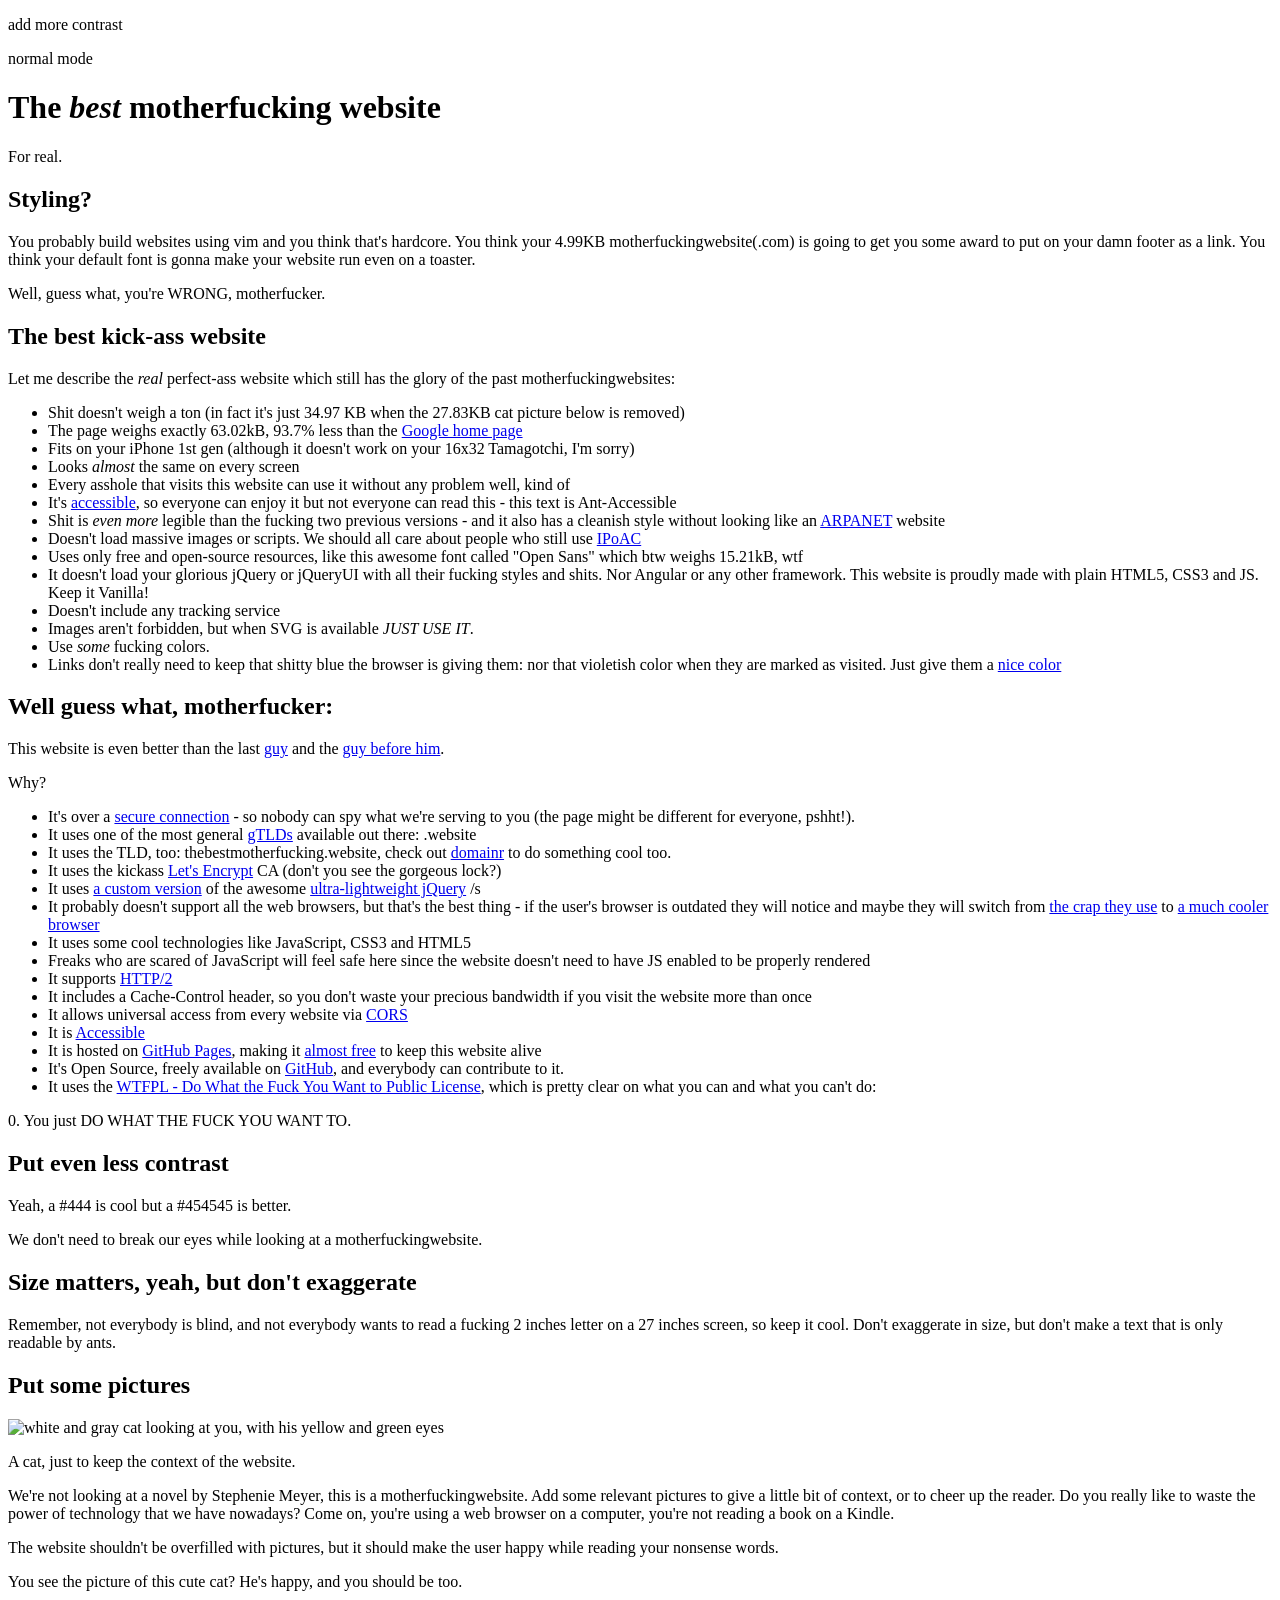
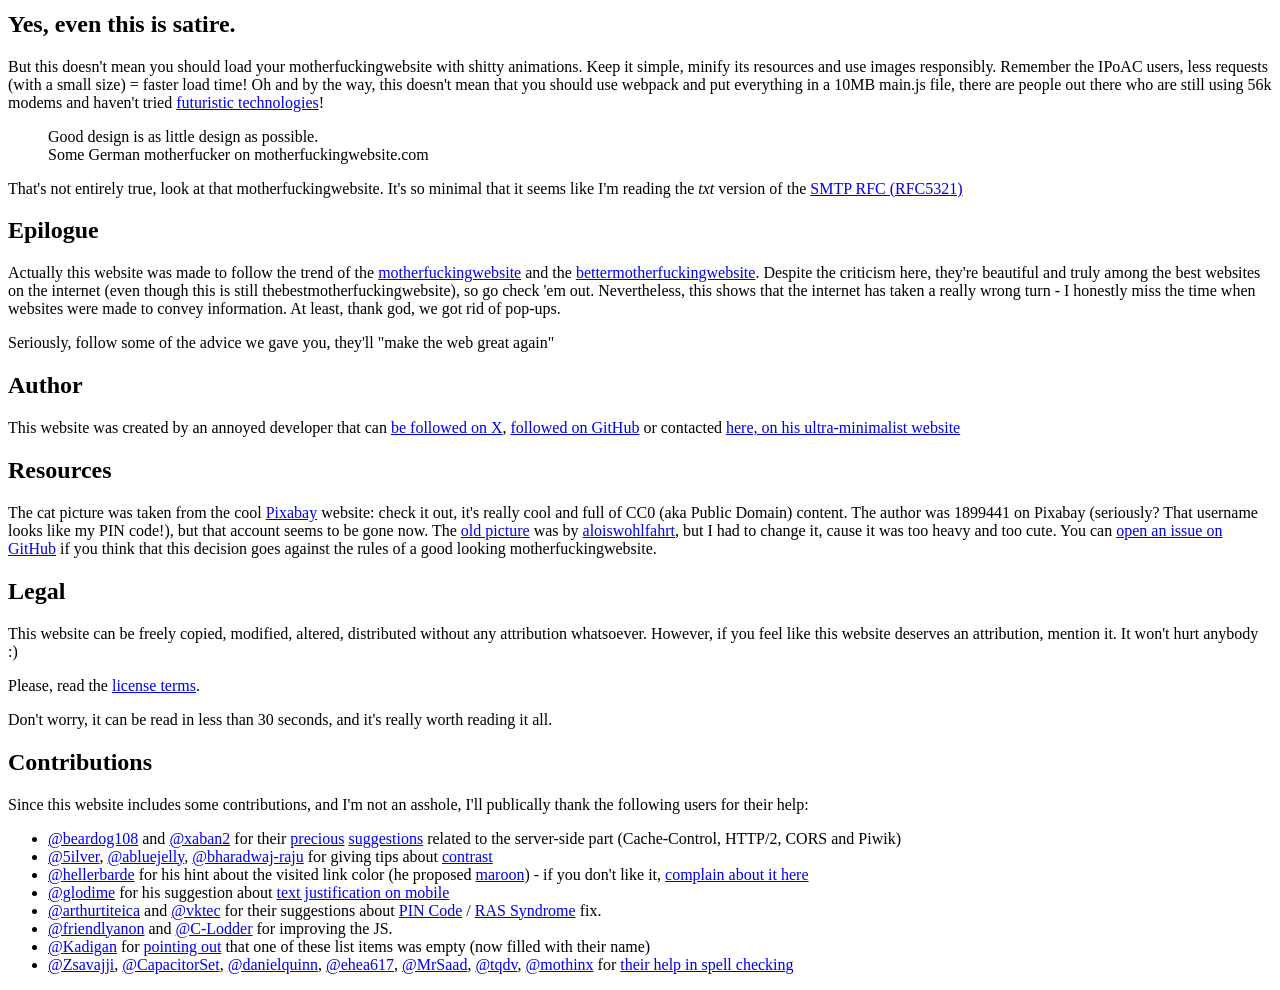
==== tp4/index.html @ 4c100ba5 "tp4: motherfuckingwebsite" ====
<!DOCTYPE html>
<html lang="en">
<head>
    <meta charset="UTF-8">
    <meta name="viewport" content="width=device-width, initial-scale=1.0">
    <title>The Best Motherfucking Website</title>
    <link rel="stylesheet" href="style.css">
</head>
<body>
    <p>add more contrast</p>
    <p>normal mode</p>

    <h1>The <em>best</em> motherfucking website</h1>
    <p>For real.</p>

    <h2>Styling?</h2>
    <p>You probably build websites using vim and you think that's hardcore. You think your 4.99KB motherfuckingwebsite(.com) is going to get you some award to put on your damn footer as a link. You think your default font is gonna make your website run even on a toaster.</p>
    <p>Well, guess what, you're WRONG, motherfucker.</p>

    <h2>The best kick-ass website</h2>
    <p>Let me describe the <em>real</em> perfect-ass website which still has the glory of the past motherfuckingwebsites:</p>
    <ul>
        <li>Shit doesn't weigh a ton (in fact it's just 34.97 KB when the 27.83KB cat picture below is removed)</li>
        <li>The page weighs exactly 63.02kB, 93.7% less than the <a href="https://google.com">Google home page</a></li>
        <li>Fits on your iPhone 1st gen (although it doesn't work on your 16x32 Tamagotchi, I'm sorry)</li>
        <li>Looks <em>almost</em> the same on every screen</li>
        <li>Every asshole that visits this website can use it without any problem well, kind of</li>
        <li>It's <a href="https://www.w3.org/TR/WCAG20/">accessible</a>, so everyone can enjoy it but not everyone can read this - this text is Ant-Accessible</li>
        <li>Shit is <em>even more</em> legible than the fucking two previous versions - and it also has a cleanish style without looking like an <a href="https://en.wikipedia.org/wiki/ARPANET">ARPANET</a> website</li>
        <li>Doesn't load massive images or scripts. We should all care about people who still use <a href="https://en.wikipedia.org/wiki/IP_over_Avian_Carriers">IPoAC</a></li>
        <li>Uses only free and open-source resources, like this awesome font called "Open Sans" which btw weighs 15.21kB, wtf</li>
        <li>It doesn't load your glorious jQuery or jQueryUI with all their fucking styles and shits. Nor Angular or any other framework. This website is proudly made with plain HTML5, CSS3 and JS. Keep it Vanilla!</li>
        <li>Doesn't include any tracking service</li>
        <li>Images aren't forbidden, but when SVG is available <em>JUST USE IT</em>.</li>
        <li>Use <em>some</em> fucking colors.</li>
        <li>Links don't really need to keep that shitty blue the browser is giving them: nor that violetish color when they are marked as visited. Just give them a <a href="http://www.colorhexa.com/0077aa">nice color</a></li>
    </ul>

    <h2>Well guess what, motherfucker:</h2>
    <p>This website is even better than the last <a href="http://bettermotherfuckingwebsite.com">guy</a> and the <a href="http://motherfuckingwebsite.com/">guy before him</a>.</p>
    <p>Why?</p>
    <ul>
        <li>It's over a <a href="https://en.wikipedia.org/wiki/HTTPS">secure connection</a> - so nobody can spy what we're serving to you (the page might be different for everyone, pshht!).</li>
        <li>It uses one of the most general <a href="https://en.wikipedia.org/wiki/Generic_top-level_domain">gTLDs</a> available out there: .website</li>
        <li>It uses the TLD, too: thebestmotherfucking.website, check out <a href="http://domainr.com/">domainr</a> to do something cool too.</li>
        <li>It uses the kickass <a href="https://letsencrypt.org/">Let's Encrypt</a> CA (don't you see the gorgeous lock?)</li>
        <li>It uses <a href="https://thebestmotherfucking.website/js/jquery-3.5.1.min.js">a custom version</a> of the awesome <a href="http://jquery.com/">ultra-lightweight jQuery</a> /s</li>
        <li>It probably doesn't support all the web browsers, but that's the best thing - if the user's browser is outdated they will notice and maybe they will switch from <a href="https://microsoft.com/ie">the crap they use</a> to <a href="https://mozilla.com/firefox">a much cooler browser</a></li>
        <li>It uses some cool technologies like JavaScript, CSS3 and HTML5</li>
        <li>Freaks who are scared of JavaScript will feel safe here since the website doesn't need to have JS enabled to be properly rendered</li>
        <li>It supports <a href="https://en.wikipedia.org/wiki/HTTP/2">HTTP/2</a></li>
        <li>It includes a Cache-Control header, so you don't waste your precious bandwidth if you visit the website more than once</li>
        <li>It allows universal access from every website via <a href="https://enable-cors.org/">CORS</a></li>
        <li>It is <a href="https://www.w3.org/WAI/intro/accessibility.php">Accessible</a></li>
        <li>It is hosted on <a href="https://pages.github.com/">GitHub Pages</a>, making it <a href="https://www.namecheap.com/domains/registration/gtld/website/">almost free</a> to keep this website alive</li>
        <li>It's Open Source, freely available on <a href="https://github.com/denysvitali/thebestmotherfuckingwebsite/">GitHub</a>, and everybody can contribute to it.</li>
        <li>It uses the <a href="http://www.wtfpl.net/">WTFPL - Do What the Fuck You Want to Public License</a>, which is pretty clear on what you can and what you can't do:</li>
    </ul>
    <p>0. You just DO WHAT THE FUCK YOU WANT TO.</p>

    <h2>Put even less contrast</h2>
    <p>Yeah, a #444 is cool but a #454545 is better.</p>
    <p>We don't need to break our eyes while looking at a motherfuckingwebsite.</p>

    <h2>Size matters, yeah, but don't exaggerate</h2>
    <p>Remember, not everybody is blind, and not everybody wants to read a fucking 2 inches letter on a 27 inches screen, so keep it cool. Don't exaggerate in size, but don't make a text that is only readable by ants.</p>

    <h2>Put some pictures</h2>
    <img src="https://thebestmotherfucking.website/static/e84d13374f0772372eaa86614800bd58.jpg" alt="white and gray cat looking at you, with his yellow and green eyes">
    <p>A cat, just to keep the context of the website.</p>
    <p>We're not looking at a novel by Stephenie Meyer, this is a motherfuckingwebsite. Add some relevant pictures to give a little bit of context, or to cheer up the reader. Do you really like to waste the power of technology that we have nowadays? Come on, you're using a web browser on a computer, you're not reading a book on a Kindle.</p>
    <p>The website shouldn't be overfilled with pictures, but it should make the user happy while reading your nonsense words.</p>
    <p>You see the picture of this cute cat? He's happy, and you should be too.</p>

    <h2>Yes, even this is satire.</h2>
    <p>But this doesn't mean you should load your motherfuckingwebsite with shitty animations. Keep it simple, minify its resources and use images responsibly. Remember the IPoAC users, less requests (with a small size) = faster load time! Oh and by the way, this doesn't mean that you should use webpack and put everything in a 10MB main.js file, there are people out there who are still using 56k modems and haven't tried <a href="https://en.wikipedia.org/wiki/Fiber_to_the_x#FTTH">futuristic technologies</a>!</p>

    <blockquote>
        Good design is as little design as possible.
        <footer>Some German motherfucker on motherfuckingwebsite.com</footer>
    </blockquote>

    <p>That's not entirely true, look at that motherfuckingwebsite. It's so minimal that it seems like I'm reading the <em>txt</em> version of the <a href="https://tools.ietf.org/rfc/rfc5321.txt">SMTP RFC (RFC5321)</a></p>

    <h2>Epilogue</h2>
    <p>Actually this website was made to follow the trend of the <a href="http://motherfuckingwebsite.com/">motherfuckingwebsite</a> and the <a href="http://bettermotherfuckingwebsite.com/">bettermotherfuckingwebsite</a>. Despite the criticism here, they're beautiful and truly among the best websites on the internet (even though this is still thebestmotherfuckingwebsite), so go check 'em out. Nevertheless, this shows that the internet has taken a really wrong turn - I honestly miss the time when websites were made to convey information. At least, thank god, we got rid of pop-ups.</p>
    <p>Seriously, follow some of the advice we gave you, they'll "make the web great again"</p>

    <h2>Author</h2>
    <p>This website was created by an annoyed developer that can <a href="https://x.com/DenysVitali">be followed on X</a>, <a href="https://github.com/denysvitali/">followed on GitHub</a> or contacted <a href="https://denv.it/">here, on his ultra-minimalist website</a></p>

    <h2>Resources</h2>
    <p>The cat picture was taken from the cool <a href="https://pixabay.com/">Pixabay</a> website: check it out, it's really cool and full of CC0 (aka Public Domain) content. The author was 1899441 on Pixabay (seriously? That username looks like my PIN code!), but that account seems to be gone now. The <a href="https://pixabay.com/en/cat-pets-cat-s-eyes-mieze-dear-451377/">old picture</a> was by <a href="https://pixabay.com/en/users/aloiswohlfahrt-123449/">aloiswohlfahrt</a>, but I had to change it, cause it was too heavy and too cute. You can <a href="https://github.com/denysvitali/thebestmotherfuckingwebsite/issues/new">open an issue on GitHub</a> if you think that this decision goes against the rules of a good looking motherfuckingwebsite.</p>

    <h2>Legal</h2>
    <p>This website can be freely copied, modified, altered, distributed without any attribution whatsoever. However, if you feel like this website deserves an attribution, mention it. It won't hurt anybody :)</p>
    <p>Please, read the <a href="https://thebestmotherfucking.website/LICENSE.txt">license terms</a>.</p>
    <p>Don't worry, it can be read in less than 30 seconds, and it's really worth reading it all.</p>

    <h2>Contributions</h2>
    <p>Since this website includes some contributions, and I'm not an asshole, I'll publically thank the following users for their help:</p>
    <ul>
        <li><a href="https://github.com/beardog108">@beardog108</a> and <a href="https://github.com/xaban2">@xaban2</a> for their <a href="https://github.com/denysvitali/thebestmotherfuckingwebsite/issues/5">precious</a> <a href="https://github.com/denysvitali/thebestmotherfuckingwebsite/issues/51">suggestions</a> related to the server-side part (Cache-Control, HTTP/2, CORS and Piwik)</li>
        <li><a href="https://github.com/5ilver">@5ilver</a>, <a href="https://github.com/abluejelly">@abluejelly</a>, <a href="https://github.com/bharadwaj-raju">@bharadwaj-raju</a> for giving tips about <a href="https://github.com/denysvitali/thebestmotherfuckingwebsite/issues?q=label%3Acontrast">contrast</a></li>
        <li><a href="https://github.com/hellerbarde">@hellerbarde</a> for his hint about the visited link color (he proposed <a href="http://clrs.cc/">maroon</a>) - if you don't like it, <a href="https://github.com/denysvitali/thebestmotherfuckingwebsite/issues/11">complain about it here</a></li>
        <li><a href="https://github.com/glodime">@glodime</a> for his suggestion about <a href="https://github.com/denysvitali/thebestmotherfuckingwebsite/issues/12">text justification on mobile</a></li>
        <li><a href="https://github.com/arthurtiteica">@arthurtiteica</a> and <a href="https://github.com/vktec">@vktec</a> for their suggestions about <a href="https://github.com/denysvitali/thebestmotherfuckingwebsite/issues/9">PIN Code</a> / <a href="https://en.wikipedia.org/wiki/RAS_syndrome">RAS Syndrome</a> fix.</li>
        <li><a href="https://github.com/friendlyanon">@friendlyanon</a> and <a href="https://github.com/C-Lodder">@C-Lodder</a> for improving the JS.</li>
        <li><a href="https://github.com/Kadigan">@Kadigan</a> for <a href="https://github.com/denysvitali/thebestmotherfuckingwebsite/issues/90">pointing out</a> that one of these list items was empty (now filled with their name)</li>
        <li><a href="https://github.com/Zsavajji">@Zsavajji</a>, <a href="https://github.com/CapacitorSet">@CapacitorSet</a>, <a href="https://github.com/danielquinn">@danielquinn</a>, <a href="https://github.com/ehea617">@ehea617</a>, <a href="https://github.com/MrSaad">@MrSaad</a>, <a href="https://github.com/tqdv">@tqdv</a>, <a href="https://github.com/mothinx">@mothinx</a> for <a href="https://github.com/denysvitali/thebestmotherfuckingwebsite/pulls?q=is%3Apr+is%3Aclosed+label%3A%22spell+checking%22">their help in spell checking</a></li>
    </ul>

</body>
</html>
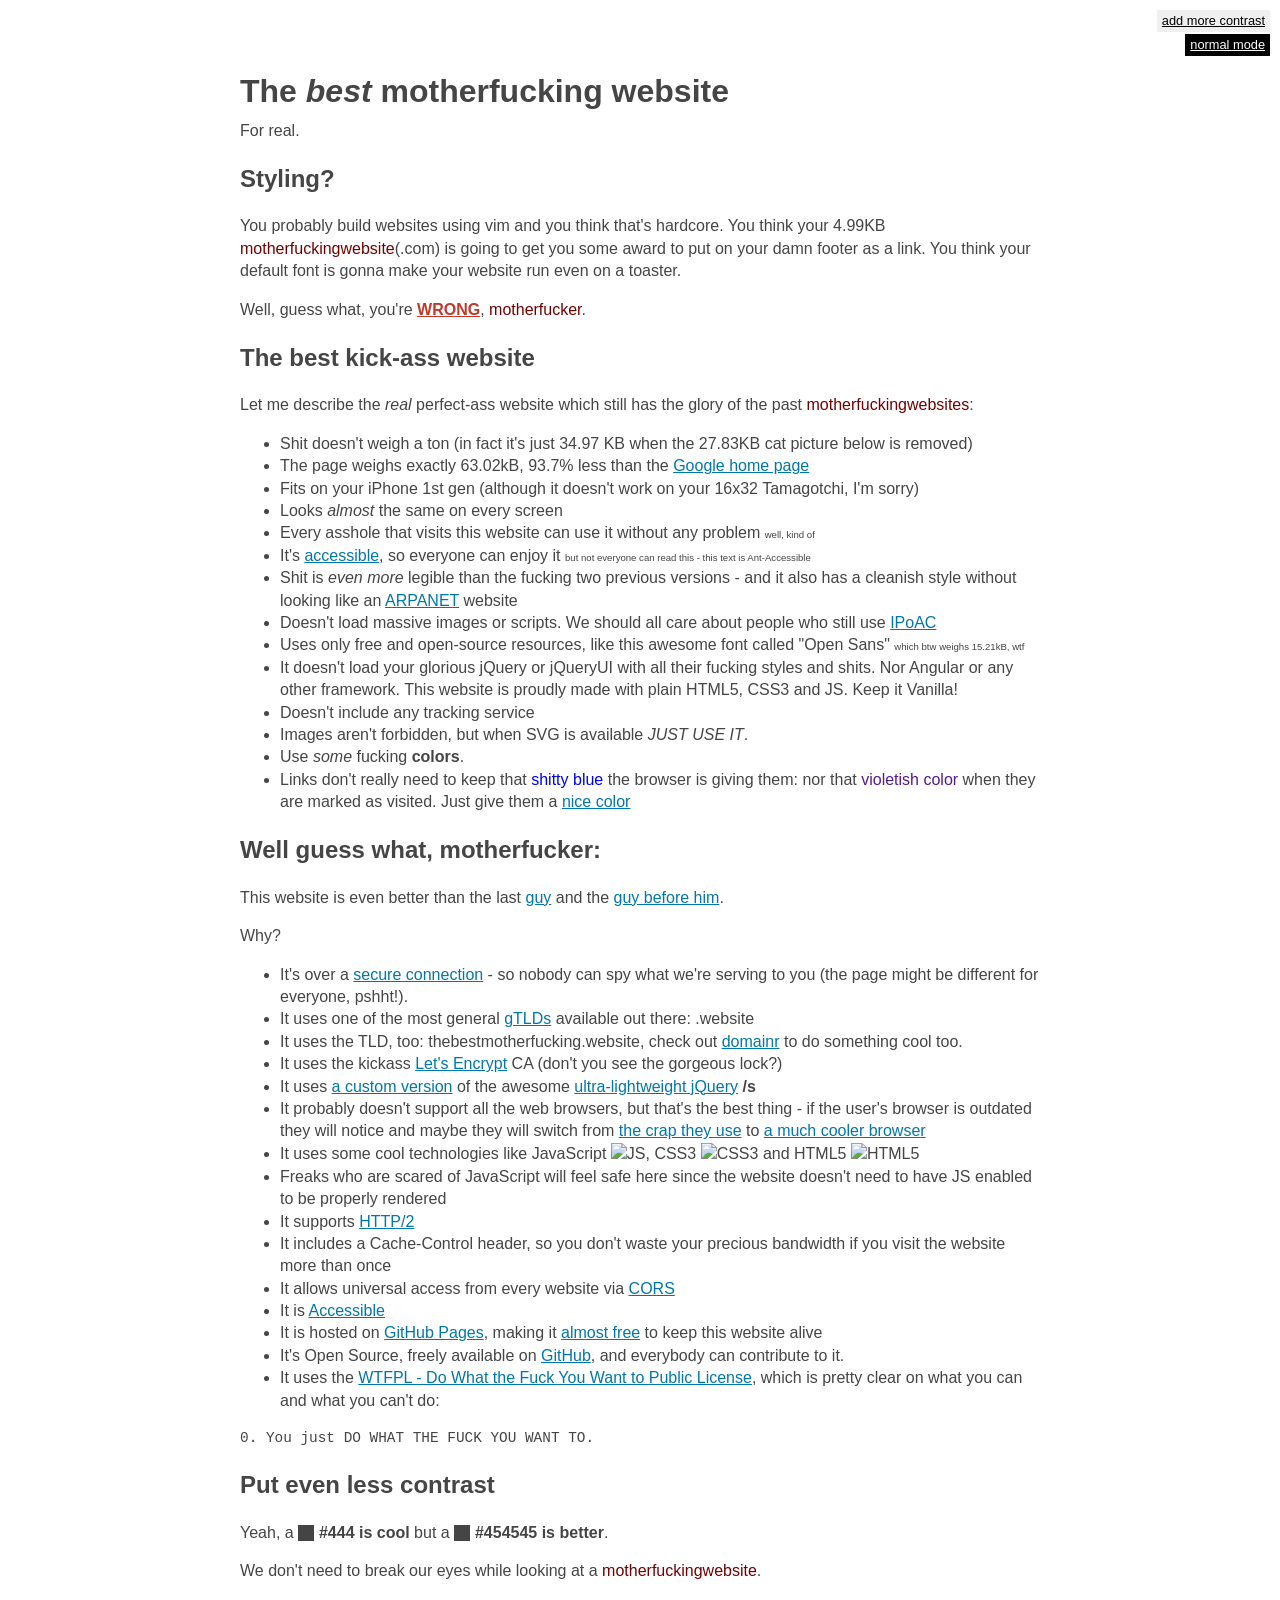
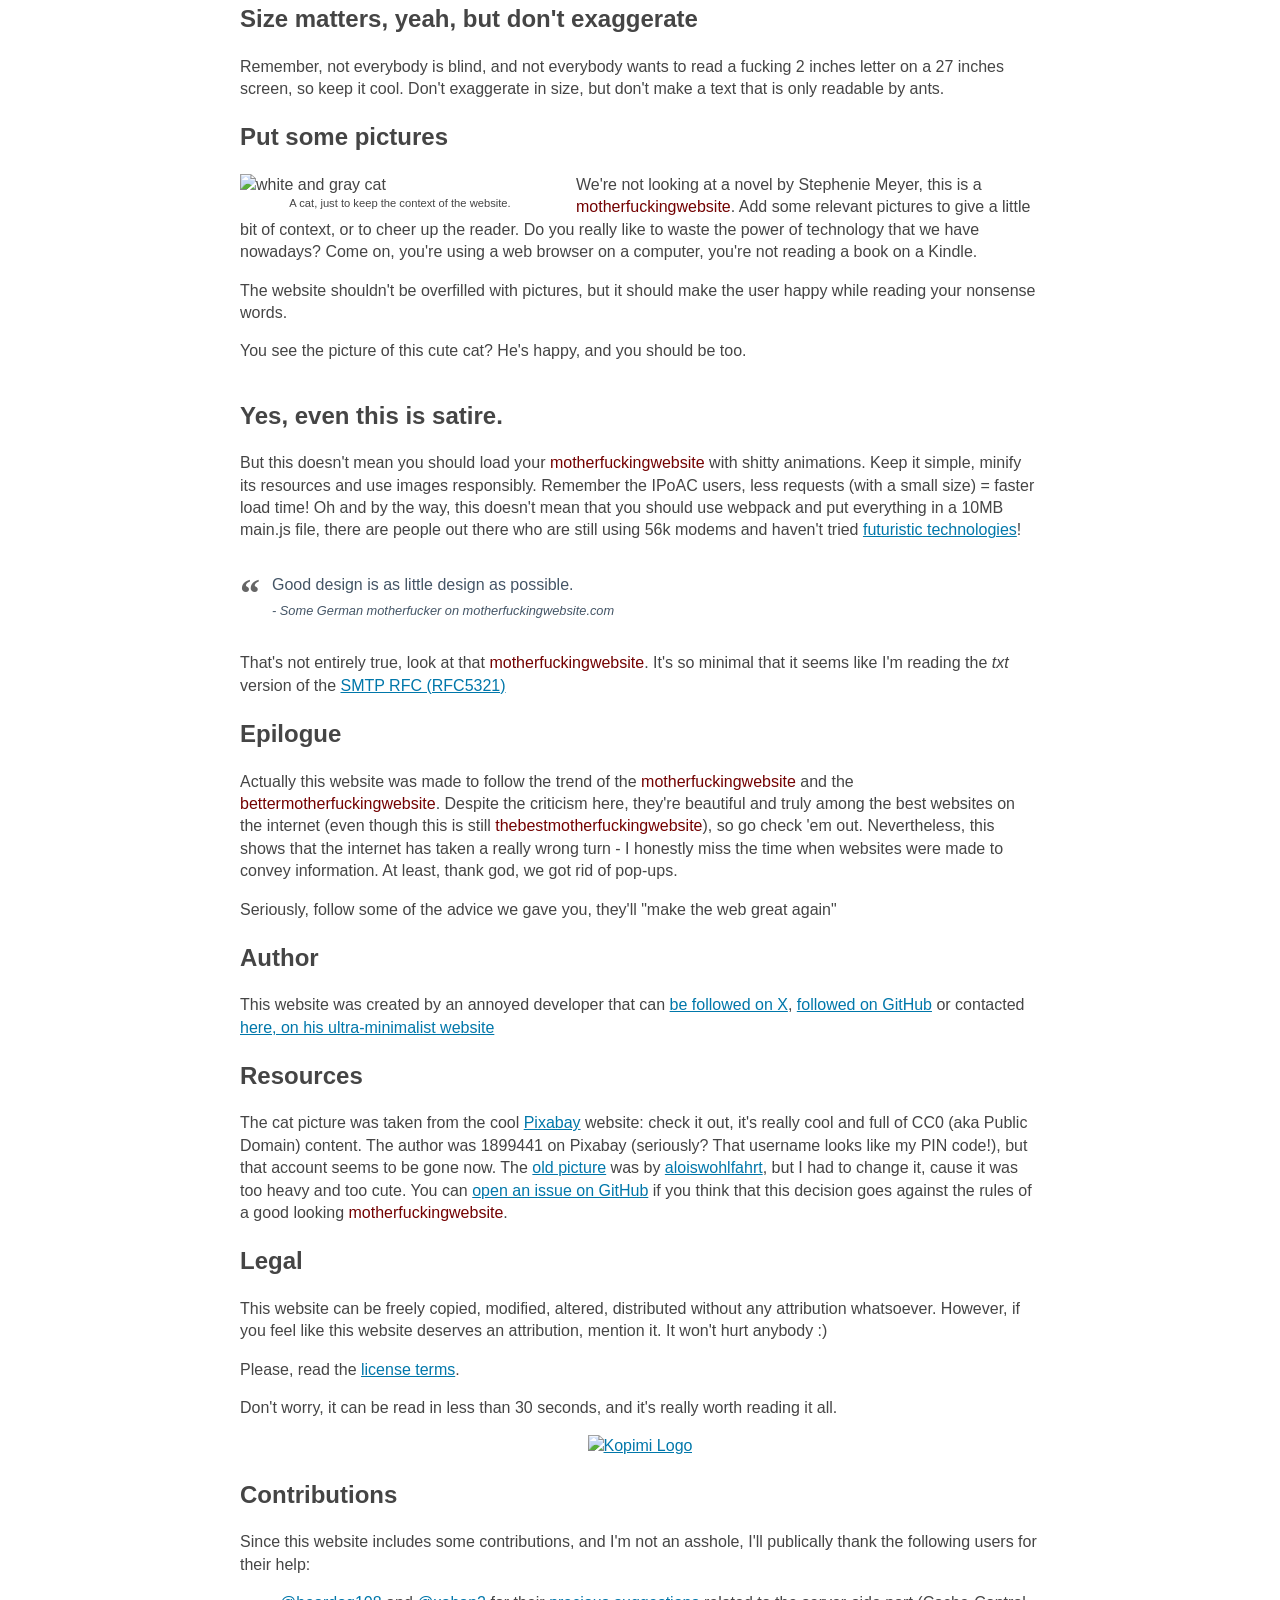
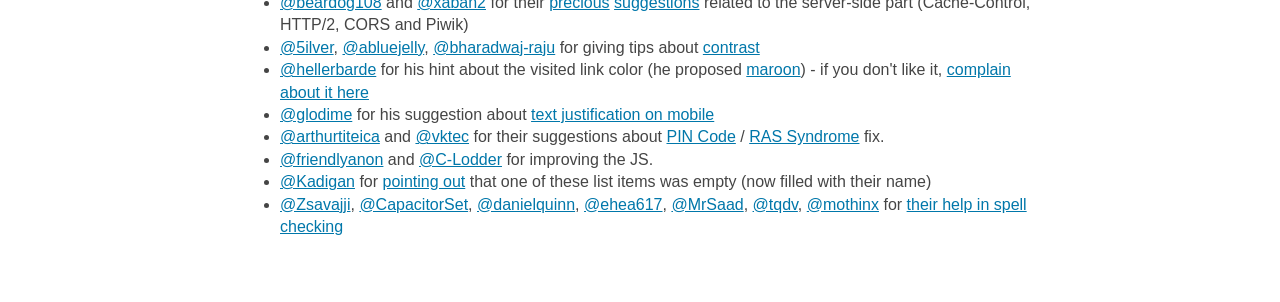
==== commit 00be9390: "modification du css" ====
--- a/tp4/index.html
+++ b/tp4/index.html
@@ -7,33 +7,33 @@
     <link rel="stylesheet" href="style.css">
 </head>
 <body>
-    <p>add more contrast</p>
-    <p>normal mode</p>
+    <span class="btn-contrast">add more contrast</span>
+    <span class="btn-invmode">normal mode</span>
 
     <h1>The <em>best</em> motherfucking website</h1>
-    <p>For real.</p>
+    <p class="subtitle">For real.</p>
 
     <h2>Styling?</h2>
-    <p>You probably build websites using vim and you think that's hardcore. You think your 4.99KB motherfuckingwebsite(.com) is going to get you some award to put on your damn footer as a link. You think your default font is gonna make your website run even on a toaster.</p>
-    <p>Well, guess what, you're WRONG, motherfucker.</p>
+    <p>You probably build websites using vim and you think that's hardcore. You think your 4.99KB <span class="mfw">motherfuckingwebsite</span>(.com) is going to get you some award to put on your damn footer as a link. You think your default font is gonna make your website run even on a toaster.</p>
+    <p>Well, guess what, you're <span class="wrong">WRONG</span>, <span class="mfw">motherfucker</span>.</p>
 
     <h2>The best kick-ass website</h2>
-    <p>Let me describe the <em>real</em> perfect-ass website which still has the glory of the past motherfuckingwebsites:</p>
+    <p>Let me describe the <em>real</em> perfect-ass website which still has the glory of the past <span class="mfw">motherfuckingwebsites</span>:</p>
     <ul>
         <li>Shit doesn't weigh a ton (in fact it's just 34.97 KB when the 27.83KB cat picture below is removed)</li>
         <li>The page weighs exactly 63.02kB, 93.7% less than the <a href="https://google.com">Google home page</a></li>
         <li>Fits on your iPhone 1st gen (although it doesn't work on your 16x32 Tamagotchi, I'm sorry)</li>
         <li>Looks <em>almost</em> the same on every screen</li>
-        <li>Every asshole that visits this website can use it without any problem well, kind of</li>
-        <li>It's <a href="https://www.w3.org/TR/WCAG20/">accessible</a>, so everyone can enjoy it but not everyone can read this - this text is Ant-Accessible</li>
+        <li>Every asshole that visits this website can use it without any problem <small>well, kind of</small></li>
+        <li>It's <a href="https://www.w3.org/TR/WCAG20/">accessible</a>, so everyone can enjoy it <small>but not everyone can read this - this text is Ant-Accessible</small></li>
         <li>Shit is <em>even more</em> legible than the fucking two previous versions - and it also has a cleanish style without looking like an <a href="https://en.wikipedia.org/wiki/ARPANET">ARPANET</a> website</li>
         <li>Doesn't load massive images or scripts. We should all care about people who still use <a href="https://en.wikipedia.org/wiki/IP_over_Avian_Carriers">IPoAC</a></li>
-        <li>Uses only free and open-source resources, like this awesome font called "Open Sans" which btw weighs 15.21kB, wtf</li>
+        <li>Uses only free and open-source resources, like this awesome font called "Open Sans" <small>which btw weighs 15.21kB, wtf</small></li>
         <li>It doesn't load your glorious jQuery or jQueryUI with all their fucking styles and shits. Nor Angular or any other framework. This website is proudly made with plain HTML5, CSS3 and JS. Keep it Vanilla!</li>
         <li>Doesn't include any tracking service</li>
         <li>Images aren't forbidden, but when SVG is available <em>JUST USE IT</em>.</li>
-        <li>Use <em>some</em> fucking colors.</li>
-        <li>Links don't really need to keep that shitty blue the browser is giving them: nor that violetish color when they are marked as visited. Just give them a <a href="http://www.colorhexa.com/0077aa">nice color</a></li>
+        <li>Use <em>some</em> fucking <span class="colors">colors</span>.</li>
+        <li>Links don't really need to keep that <span class="fake-link-blue">shitty blue</span> the browser is giving them: nor that <span class="fake-link-purple">violetish color</span> when they are marked as visited. Just give them a <a href="http://www.colorhexa.com/0077aa">nice color</a></li>
     </ul>
 
     <h2>Well guess what, motherfucker:</h2>
@@ -44,9 +44,9 @@
         <li>It uses one of the most general <a href="https://en.wikipedia.org/wiki/Generic_top-level_domain">gTLDs</a> available out there: .website</li>
         <li>It uses the TLD, too: thebestmotherfucking.website, check out <a href="http://domainr.com/">domainr</a> to do something cool too.</li>
         <li>It uses the kickass <a href="https://letsencrypt.org/">Let's Encrypt</a> CA (don't you see the gorgeous lock?)</li>
-        <li>It uses <a href="https://thebestmotherfucking.website/js/jquery-3.5.1.min.js">a custom version</a> of the awesome <a href="http://jquery.com/">ultra-lightweight jQuery</a> /s</li>
+        <li>It uses <a href="https://thebestmotherfucking.website/js/jquery-3.5.1.min.js">a custom version</a> of the awesome <a href="http://jquery.com/">ultra-lightweight jQuery</a> <strong>/s</strong></li>
         <li>It probably doesn't support all the web browsers, but that's the best thing - if the user's browser is outdated they will notice and maybe they will switch from <a href="https://microsoft.com/ie">the crap they use</a> to <a href="https://mozilla.com/firefox">a much cooler browser</a></li>
-        <li>It uses some cool technologies like JavaScript, CSS3 and HTML5</li>
+        <li>It uses some cool technologies like JavaScript <img src="https://thebestmotherfucking.website/static/dd60b11e9762b6e25f6d4ce981a1eeae.svg" alt="JS">, CSS3 <img src="https://thebestmotherfucking.website/static/45e80336c935b524911a6d3f3767448d.svg" alt="CSS3"> and HTML5 <img src="https://thebestmotherfucking.website/static/cff75e1839f9200f5b983ebbfbaa65ee.svg" alt="HTML5"></li>
         <li>Freaks who are scared of JavaScript will feel safe here since the website doesn't need to have JS enabled to be properly rendered</li>
         <li>It supports <a href="https://en.wikipedia.org/wiki/HTTP/2">HTTP/2</a></li>
         <li>It includes a Cache-Control header, so you don't waste your precious bandwidth if you visit the website more than once</li>
@@ -56,46 +56,55 @@
         <li>It's Open Source, freely available on <a href="https://github.com/denysvitali/thebestmotherfuckingwebsite/">GitHub</a>, and everybody can contribute to it.</li>
         <li>It uses the <a href="http://www.wtfpl.net/">WTFPL - Do What the Fuck You Want to Public License</a>, which is pretty clear on what you can and what you can't do:</li>
     </ul>
-    <p>0. You just DO WHAT THE FUCK YOU WANT TO.</p>
+    <p class="fakepre">0. You just DO WHAT THE FUCK YOU WANT TO.</p>
 
     <h2>Put even less contrast</h2>
-    <p>Yeah, a #444 is cool but a #454545 is better.</p>
-    <p>We don't need to break our eyes while looking at a motherfuckingwebsite.</p>
+    <p>Yeah, a <span class="grey-444">#444 is cool</span> but a <span class="grey-454545">#454545 is better</span>.</p>
+    <p>We don't need to break our eyes while looking at a <span class="mfw">motherfuckingwebsite</span>.</p>
 
     <h2>Size matters, yeah, but don't exaggerate</h2>
     <p>Remember, not everybody is blind, and not everybody wants to read a fucking 2 inches letter on a 27 inches screen, so keep it cool. Don't exaggerate in size, but don't make a text that is only readable by ants.</p>
 
     <h2>Put some pictures</h2>
-    <img src="https://thebestmotherfucking.website/static/e84d13374f0772372eaa86614800bd58.jpg" alt="white and gray cat looking at you, with his yellow and green eyes">
-    <p>A cat, just to keep the context of the website.</p>
-    <p>We're not looking at a novel by Stephenie Meyer, this is a motherfuckingwebsite. Add some relevant pictures to give a little bit of context, or to cheer up the reader. Do you really like to waste the power of technology that we have nowadays? Come on, you're using a web browser on a computer, you're not reading a book on a Kindle.</p>
-    <p>The website shouldn't be overfilled with pictures, but it should make the user happy while reading your nonsense words.</p>
-    <p>You see the picture of this cute cat? He's happy, and you should be too.</p>
+
+    <div class="cat-section">
+        <figure class="cat-figure">
+            <img src="https://thebestmotherfucking.website/static/e84d13374f0772372eaa86614800bd58.jpg" alt="white and gray cat">
+            <figcaption>A cat, just to keep the context of the website.</figcaption>
+        </figure>
+        <p>We're not looking at a novel by Stephenie Meyer, this is a <span class="mfw">motherfuckingwebsite</span>. Add some relevant pictures to give a little bit of context, or to cheer up the reader. Do you really like to waste the power of technology that we have nowadays? Come on, you're using a web browser on a computer, you're not reading a book on a Kindle.</p>
+        <p>The website shouldn't be overfilled with pictures, but it should make the user happy while reading your nonsense words.</p>
+        <p>You see the picture of this cute cat? He's happy, and you should be too.</p>
+    </div>
 
     <h2>Yes, even this is satire.</h2>
-    <p>But this doesn't mean you should load your motherfuckingwebsite with shitty animations. Keep it simple, minify its resources and use images responsibly. Remember the IPoAC users, less requests (with a small size) = faster load time! Oh and by the way, this doesn't mean that you should use webpack and put everything in a 10MB main.js file, there are people out there who are still using 56k modems and haven't tried <a href="https://en.wikipedia.org/wiki/Fiber_to_the_x#FTTH">futuristic technologies</a>!</p>
+    <p>But this doesn't mean you should load your <span class="mfw">motherfuckingwebsite</span> with shitty animations. Keep it simple, minify its resources and use images responsibly. Remember the IPoAC users, less requests (with a small size) = faster load time! Oh and by the way, this doesn't mean that you should use webpack and put everything in a 10MB main.js file, there are people out there who are still using 56k modems and haven't tried <a href="https://en.wikipedia.org/wiki/Fiber_to_the_x#FTTH">futuristic technologies</a>!</p>
 
     <blockquote>
         Good design is as little design as possible.
         <footer>Some German motherfucker on motherfuckingwebsite.com</footer>
     </blockquote>
 
-    <p>That's not entirely true, look at that motherfuckingwebsite. It's so minimal that it seems like I'm reading the <em>txt</em> version of the <a href="https://tools.ietf.org/rfc/rfc5321.txt">SMTP RFC (RFC5321)</a></p>
+    <p>That's not entirely true, look at that <span class="mfw">motherfuckingwebsite</span>. It's so minimal that it seems like I'm reading the <em>txt</em> version of the <a href="https://tools.ietf.org/rfc/rfc5321.txt">SMTP RFC (RFC5321)</a></p>
 
     <h2>Epilogue</h2>
-    <p>Actually this website was made to follow the trend of the <a href="http://motherfuckingwebsite.com/">motherfuckingwebsite</a> and the <a href="http://bettermotherfuckingwebsite.com/">bettermotherfuckingwebsite</a>. Despite the criticism here, they're beautiful and truly among the best websites on the internet (even though this is still thebestmotherfuckingwebsite), so go check 'em out. Nevertheless, this shows that the internet has taken a really wrong turn - I honestly miss the time when websites were made to convey information. At least, thank god, we got rid of pop-ups.</p>
+    <p>Actually this website was made to follow the trend of the <span class="mfw">motherfuckingwebsite</span> and the <span class="mfw">bettermotherfuckingwebsite</span>. Despite the criticism here, they're beautiful and truly among the best websites on the internet (even though this is still <span class="mfw">thebestmotherfuckingwebsite</span>), so go check 'em out. Nevertheless, this shows that the internet has taken a really wrong turn - I honestly miss the time when websites were made to convey information. At least, thank god, we got rid of pop-ups.</p>
     <p>Seriously, follow some of the advice we gave you, they'll "make the web great again"</p>
 
     <h2>Author</h2>
     <p>This website was created by an annoyed developer that can <a href="https://x.com/DenysVitali">be followed on X</a>, <a href="https://github.com/denysvitali/">followed on GitHub</a> or contacted <a href="https://denv.it/">here, on his ultra-minimalist website</a></p>
 
     <h2>Resources</h2>
-    <p>The cat picture was taken from the cool <a href="https://pixabay.com/">Pixabay</a> website: check it out, it's really cool and full of CC0 (aka Public Domain) content. The author was 1899441 on Pixabay (seriously? That username looks like my PIN code!), but that account seems to be gone now. The <a href="https://pixabay.com/en/cat-pets-cat-s-eyes-mieze-dear-451377/">old picture</a> was by <a href="https://pixabay.com/en/users/aloiswohlfahrt-123449/">aloiswohlfahrt</a>, but I had to change it, cause it was too heavy and too cute. You can <a href="https://github.com/denysvitali/thebestmotherfuckingwebsite/issues/new">open an issue on GitHub</a> if you think that this decision goes against the rules of a good looking motherfuckingwebsite.</p>
+    <p>The cat picture was taken from the cool <a href="https://pixabay.com/">Pixabay</a> website: check it out, it's really cool and full of CC0 (aka Public Domain) content. The author was 1899441 on Pixabay (seriously? That username looks like my PIN code!), but that account seems to be gone now. The <a href="https://pixabay.com/en/cat-pets-cat-s-eyes-mieze-dear-451377/">old picture</a> was by <a href="https://pixabay.com/en/users/aloiswohlfahrt-123449/">aloiswohlfahrt</a>, but I had to change it, cause it was too heavy and too cute. You can <a href="https://github.com/denysvitali/thebestmotherfuckingwebsite/issues/new">open an issue on GitHub</a> if you think that this decision goes against the rules of a good looking <span class="mfw">motherfuckingwebsite</span>.</p>
 
     <h2>Legal</h2>
     <p>This website can be freely copied, modified, altered, distributed without any attribution whatsoever. However, if you feel like this website deserves an attribution, mention it. It won't hurt anybody :)</p>
     <p>Please, read the <a href="https://thebestmotherfucking.website/LICENSE.txt">license terms</a>.</p>
     <p>Don't worry, it can be read in less than 30 seconds, and it's really worth reading it all.</p>
+
+    <a href="http://www.kopimi.com/kopimi" class="kopimi">
+        <img src="https://thebestmotherfucking.website/static/941845d8d5ead463fdf08e563db91e70.svg" alt="Kopimi Logo" class="kopimi-img">
+    </a>
 
     <h2>Contributions</h2>
     <p>Since this website includes some contributions, and I'm not an asshole, I'll publically thank the following users for their help:</p>
--- a/tp4/style.css
+++ b/tp4/style.css
@@ -0,0 +1,201 @@
+/* --- BASE --- */
+body {
+    font-family: 'Open Sans', Arial, sans-serif;
+    color: #454545;
+    font-size: 16px;
+    max-width: 800px;
+    margin: 2em auto;
+    padding: 1em;
+    line-height: 1.4;
+}
+
+/* --- LIENS --- */
+a {
+    color: #0077aa;
+}
+
+a:visited {
+    color: #941352;
+}
+
+/* --- BOUTONS EN HAUT À DROITE --- */
+.btn-contrast {
+    position: fixed;
+    top: 10px;
+    right: 10px;
+    background: #f0f0f0;
+    color: #000;
+    padding: 2px 5px;
+    font-size: 0.8em;
+    text-decoration: underline;
+    cursor: pointer;
+}
+
+.btn-invmode {
+    position: fixed;
+    top: 34px;
+    right: 10px;
+    background: #000;
+    color: #fff;
+    padding: 2px 5px;
+    font-size: 0.8em;
+    text-decoration: underline;
+    cursor: pointer;
+}
+
+/* --- TITRES --- */
+.subtitle {
+    margin-top: -1em;
+}
+
+/* --- TEXTE EN COULEUR --- */
+.wrong {
+    color: #c0392b;
+    font-weight: bold;
+    text-decoration: underline;
+}
+
+.mfw {
+    color: #730000;
+    cursor: not-allowed;
+}
+
+small {
+    font-size: 0.6em;
+}
+
+.fake-link-blue {
+    color: #00e;
+    cursor: not-allowed;
+}
+
+.fake-link-purple {
+    color: #551a8b;
+    cursor: not-allowed;
+}
+
+/* mot "colors" qui change de couleur */
+.colors {
+    animation: rainbow 0.5s infinite;
+    font-weight: bold;
+}
+
+@keyframes rainbow {
+    0%   { color: red; }
+    20%  { color: orange; }
+    40%  { color: yellow; }
+    60%  { color: green; }
+    80%  { color: blue; }
+    100% { color: purple; }
+}
+
+/* --- PETITS LOGOS DANS LES LISTES --- */
+ul li img {
+    height: 1em;
+    vertical-align: middle;
+}
+
+/* --- TEXTE EN POLICE MONOSPACE --- */
+.fakepre {
+    font-family: monospace;
+    font-size: 0.9em;
+}
+
+/* --- CARRÉS GRIS COLORÉS --- */
+.grey-444 {
+    color: #444;
+    font-weight: bold;
+}
+
+.grey-444:before {
+    content: "";
+    display: inline-block;
+    width: 1em;
+    height: 1em;
+    background-color: #444;
+    margin-right: 0.3em;
+    vertical-align: middle;
+}
+
+.grey-454545 {
+    color: #454545;
+    font-weight: bold;
+}
+
+.grey-454545:before {
+    content: "";
+    display: inline-block;
+    width: 1em;
+    height: 1em;
+    background-color: #454545;
+    margin-right: 0.3em;
+    vertical-align: middle;
+}
+
+/* --- IMAGE DU CHAT --- */
+.cat-figure {
+    float: left;
+    width: 40%;
+    margin: 0 1em 0 0;
+}
+
+.cat-figure img {
+    width: 100%;
+}
+
+.cat-figure figcaption {
+    font-size: 0.7em;
+    text-align: center;
+}
+
+.cat-section:after {
+    content: "";
+    display: block;
+    clear: both;
+}
+
+/* --- BLOCKQUOTE --- */
+blockquote {
+    color: #456;
+    margin: 2em 0;
+    padding-left: 2em;
+    position: relative;
+}
+
+blockquote:before {
+    content: open-quote;
+    font-family: 'Times New Roman', serif;
+    color: #666;
+    font-size: 2.5em;
+    font-weight: bold;
+    position: absolute;
+    left: 0;
+    top: -0.2em;
+}
+
+blockquote footer {
+    font-size: 0.8em;
+    font-style: italic;
+    margin-top: 0.5em;
+}
+
+blockquote footer:before {
+    content: "- ";
+}
+
+/* --- IMAGE PAR DÉFAUT --- */
+img {
+    max-width: 100%;
+    height: auto;
+}
+
+/* --- LOGO KOPIMI --- */
+.kopimi {
+    display: block;
+    text-align: center;
+    margin: 1em 0;
+}
+
+.kopimi-img {
+    height: 2em;
+}
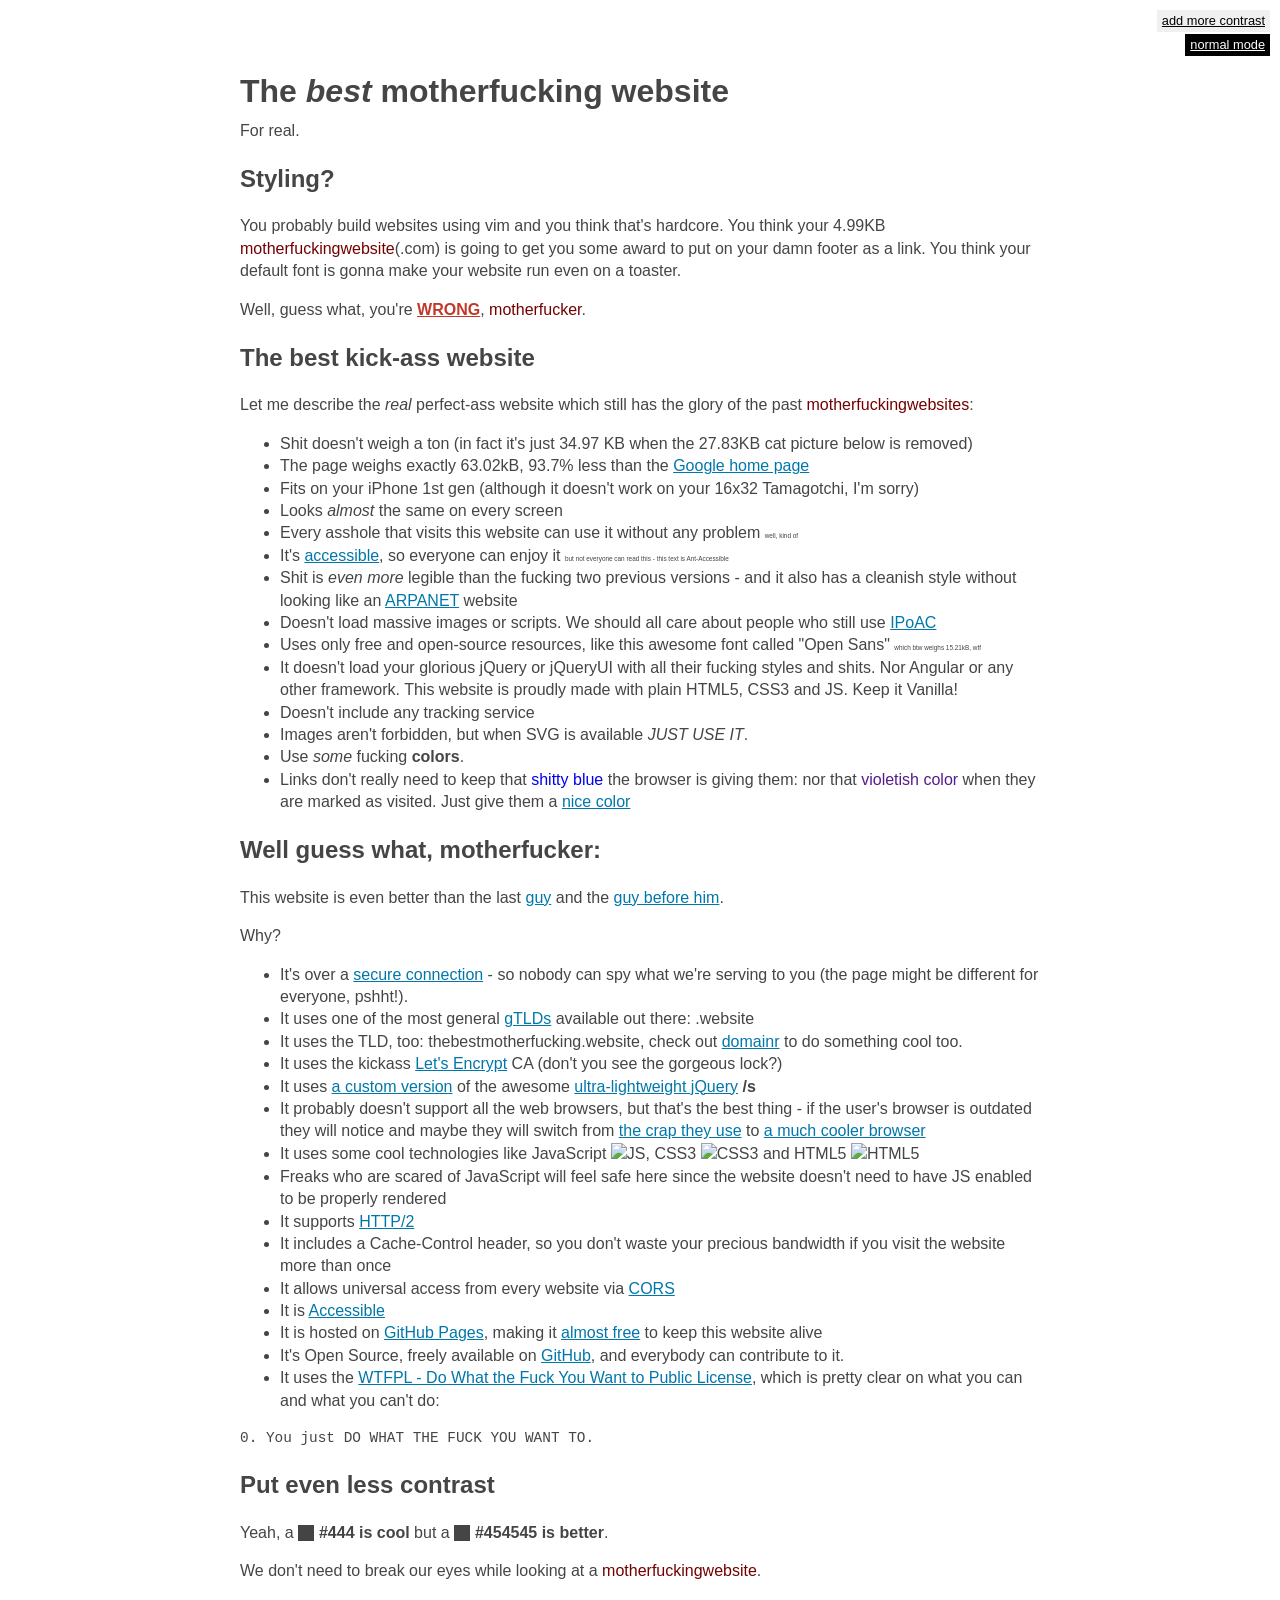
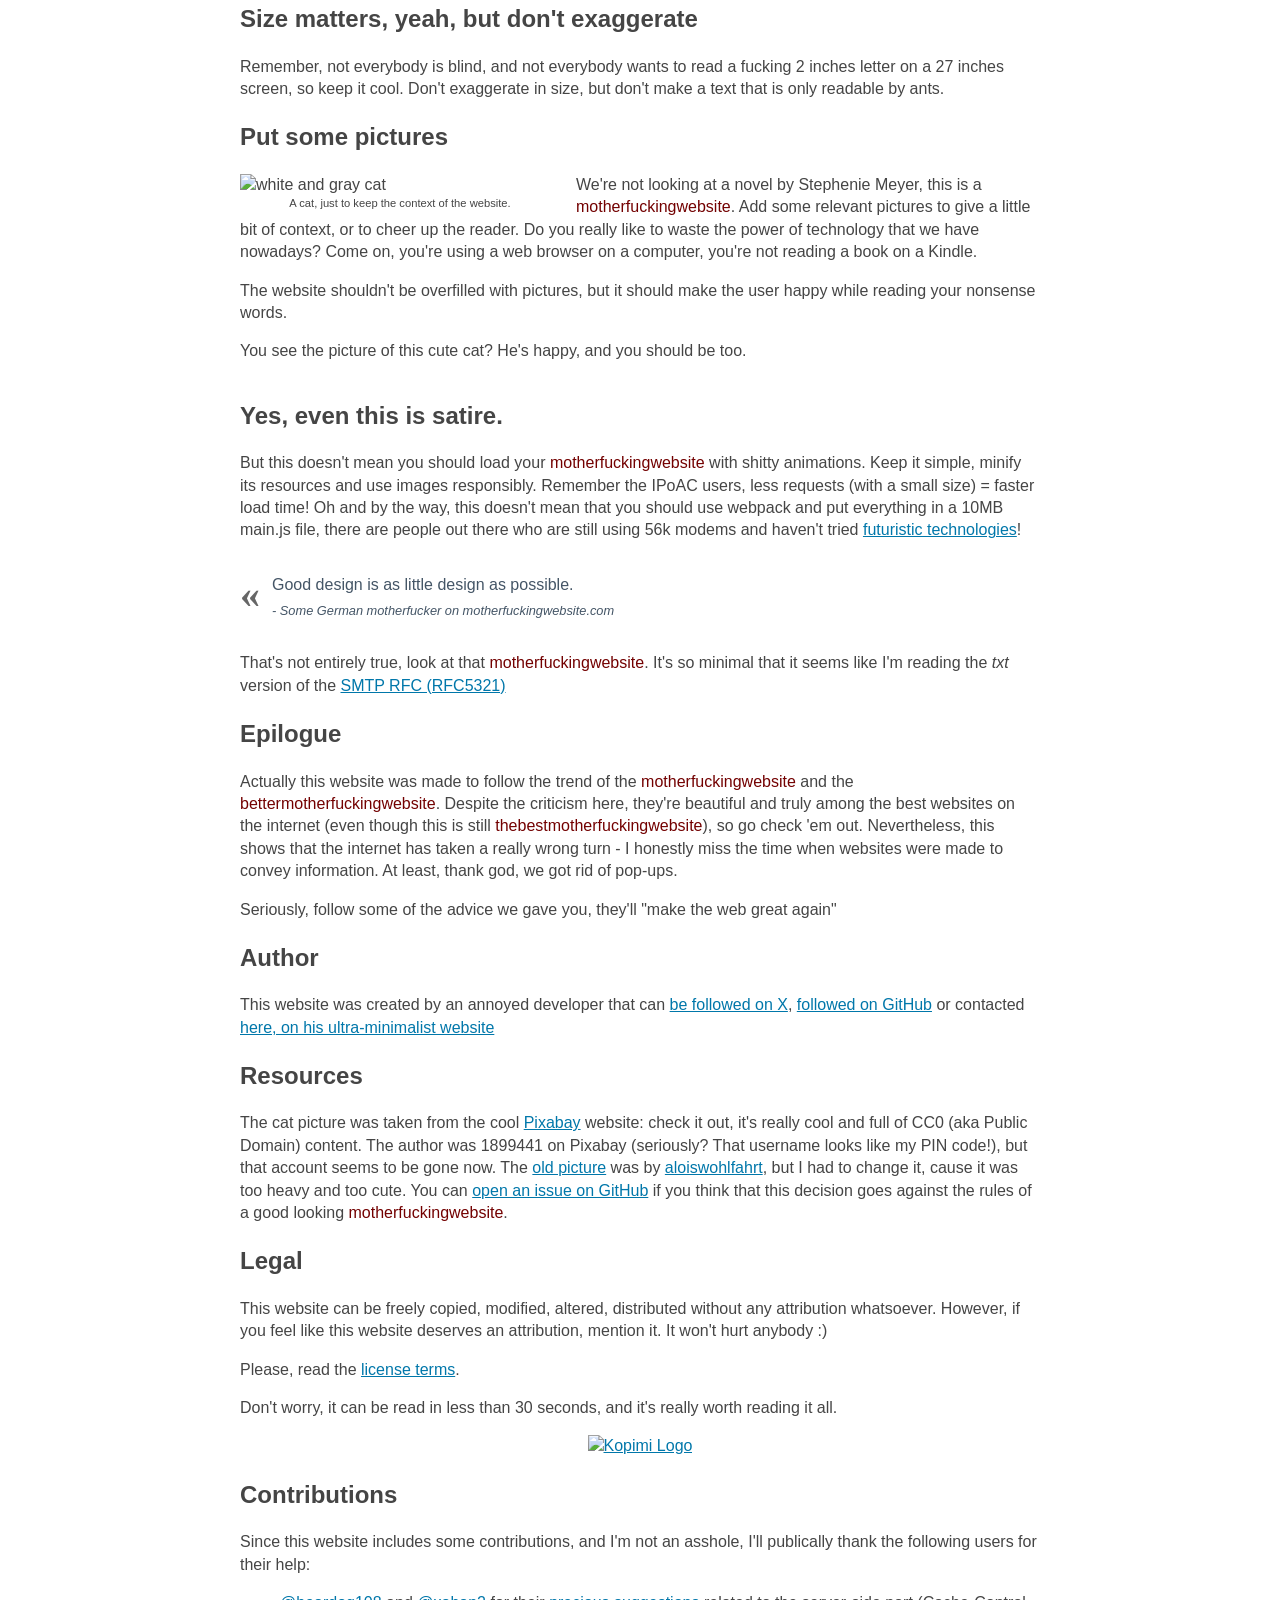
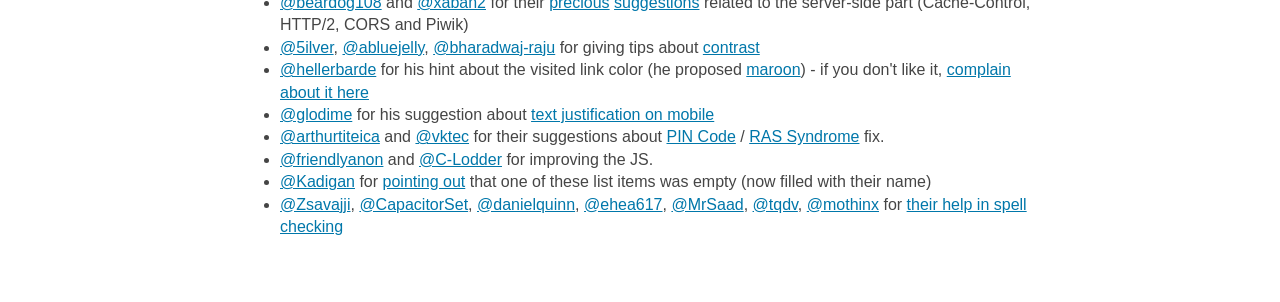
==== commit 9d4bc95d: "légère modif" ====
--- a/tp4/index.html
+++ b/tp4/index.html
@@ -1,5 +1,5 @@
 <!DOCTYPE html>
-<html lang="en">
+<html lang="fr">
 <head>
     <meta charset="UTF-8">
     <meta name="viewport" content="width=device-width, initial-scale=1.0">
--- a/tp4/style.css
+++ b/tp4/style.css
@@ -14,6 +14,7 @@
     color: #0077aa;
 }
 
+/* --- LIENS NON VISITES --- */
 a:visited {
     color: #941352;
 }
@@ -45,7 +46,7 @@
 
 /* --- TITRES --- */
 .subtitle {
-    margin-top: -1em;
+    margin-top: -1em; /* -1 pour être proche du titre princiapal */
 }
 
 /* --- TEXTE EN COULEUR --- */
@@ -61,9 +62,10 @@
 }
 
 small {
-    font-size: 0.6em;
-}
-
+    font-size: 0.4em; /* pour le texte écris en tout petit*/
+}
+
+/* --- FAUX LIENS (non cliquable) --- */
 .fake-link-blue {
     color: #00e;
     cursor: not-allowed;
@@ -154,7 +156,7 @@
     clear: both;
 }
 
-/* --- BLOCKQUOTE --- */
+/* --- CITATIONS --- */
 blockquote {
     color: #456;
     margin: 2em 0;
